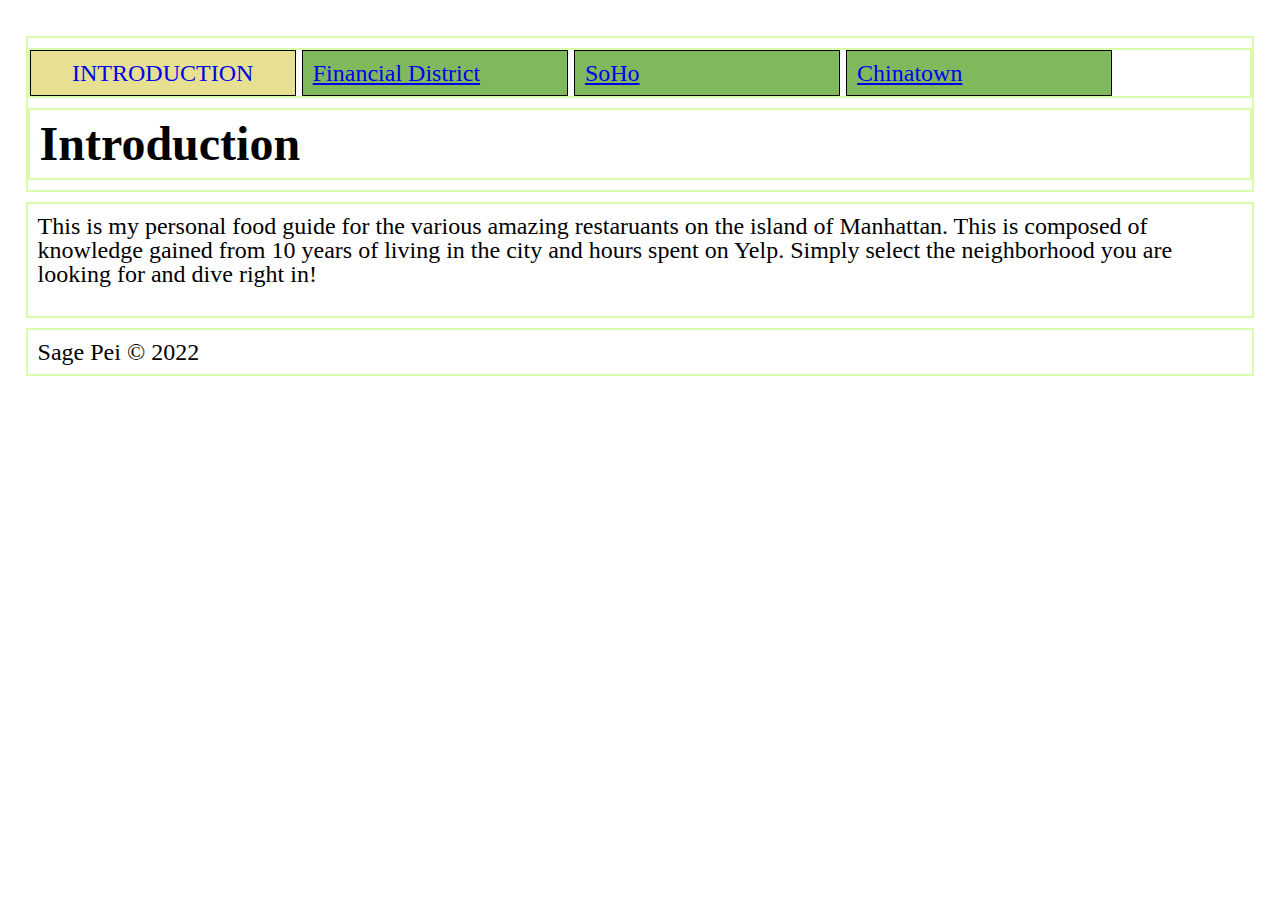
==== index.html @ 9fe97857 "initial set up" ====
<!DOCTYPE html>
	
<html lang="en">
<!-- All of the meta data for the page belongs in the header tag -->
<head>
	<meta charset="UTF-8">
	<meta name="viewport" content="width=device-width, initial-scale=1.0">
    <link rel="icon" href="image/manhattan_neighborhoods.ico">
    <link rel="stylesheet" href="css/html5reset.css">
     <!-- Link to the stylesheet -->
     <link rel="stylesheet" href="css/style.css">
    <title>Introduction</title>
    </head>
</head>

<!-- All of the visible code in the page belongs in the body tag -->
<body>
	<!-- Header is a sematic tag page that aids readability -->
	<header>
		<!-- Nav is a sematic tag page that aids accessibility -->
		<nav>
			<ul>
				<!-- Since I am on the index file I added class = action to the link to index. -->
				<li class="active"><a href = "index.html" >Introduction</a></li>
				<li><a href = "fidi.html">Financial District</a></li>
				<li><a href = "soho.html">SoHo</a></li>
				<li><a href = "chinatown.html">Chinatown</a></li>
			</ul>
		</nav>
		<!-- The h1 is a semantic tag that aids accessibility -->
		<h1>Introduction</h1>
	</header>

	<!-- Every page should have a main tag for accessibility -->
	<main>
		<p>This is my personal food guide for the various amazing restaruants on the island of Manhattan.
            This is composed of knowledge gained from 10 years of living in the city and hours spent on Yelp. 
            Simply select the neighborhood you are looking for and dive right in!
        </p>

		</p>
	</main>

	<!-- Footer is a sematic tag page that aids readability -->
	<footer>
		<p>Sage Pei &copy; 2022</p>
	</footer>
</body>
</html>
---- css/style.css ----
/*Add padding and margin to space out the page.
Make the font larger too.*/
body{
	margin:1%;
	padding:1%;
	font-size:150%;
}

/*Make the h1 heading bigger with a bold font*/
h1{
	font-size: 2em; 
	font-weight: bold;
}


.active{
	background: rgb(231, 223, 145);
    text-transform: uppercase;
	text-align: center;
}

.active a{
	text-decoration: none;;
}

/*Style the images*/
img{
    height: 200px;
    width:auto;
    border: 3px solid rgb(99, 190, 104);
    padding: 25px;
    border-radius: 10px;
    margin: 10px;
}

/*Make the h2 heading match h1*/
h2{
	font-size: 2em; 
	font-weight: bold;
}

/*Improve the spacing for paragraphs AND headings*/
p, h1, h2 {
    padding: 10px;
}

/*Add borders around the main components and some
space too*/
header, nav, main, h1, footer{
	border: 2px solid rgb(216, 252, 170);
	margin: 10px 0;
}


/*Change the styling for all of the list 
items in the nav section*/
nav li{
	background-color: #7fb85d;
	padding:10px;
	width:25%;
	border:1px solid black;
	display: inline-block;
	width: 20%;
}



/*Added this so the links stay the same color*/
a:visited{color:#0000FF}
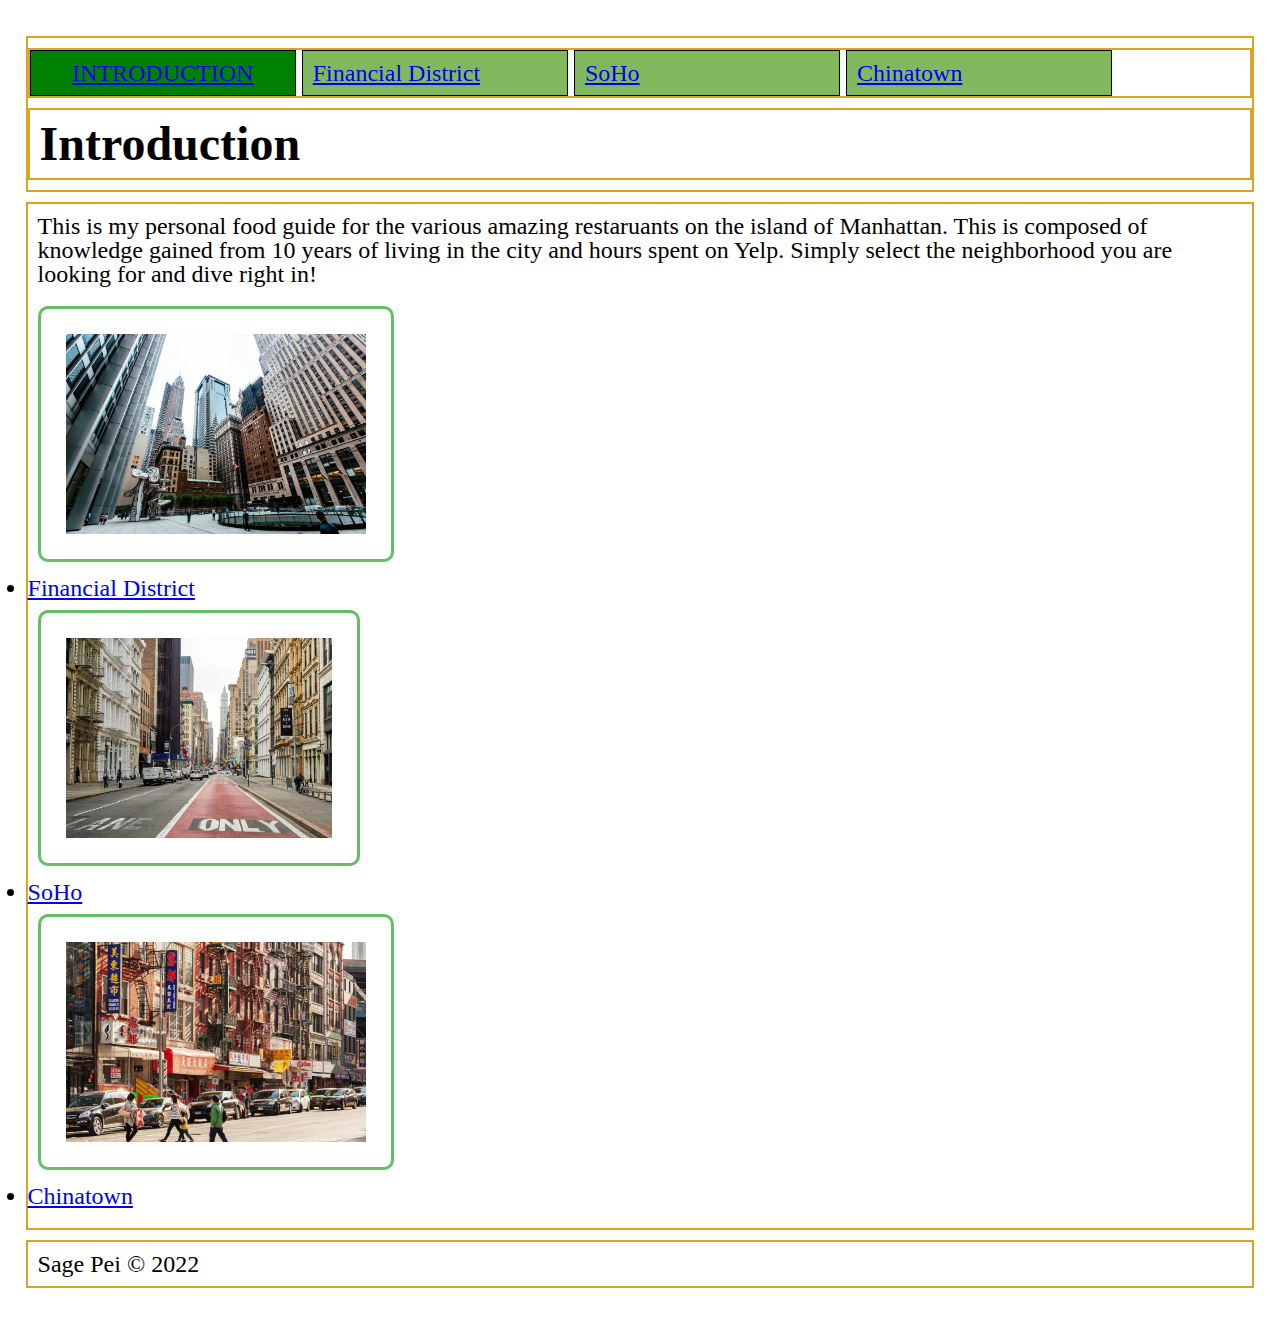
==== commit e322e259: "//project checkpoint 2//" ====
--- a/index.html
+++ b/index.html
@@ -8,7 +8,7 @@
     <link rel="icon" href="image/manhattan_neighborhoods.ico">
     <link rel="stylesheet" href="css/html5reset.css">
      <!-- Link to the stylesheet -->
-     <link rel="stylesheet" href="css/style.css">
+     <link rel="stylesheet" href="css/indexstyle.css">
     <title>Introduction</title>
     </head>
 </head>
@@ -38,6 +38,21 @@
             Simply select the neighborhood you are looking for and dive right in!
         </p>
 
+		<div class="fidi">
+            <img src=  "image/fidi.jpeg" alt= "overview of the financial district '" width="200"/>
+            <li><a href = "fidi.html">Financial District</a></li>
+        
+
+		
+            <img src=  "image/soho.jpeg" alt= "overview of Soho '" width="200"/>
+            <li><a href = "soho.html">SoHo</a></li>
+ 
+
+	
+            <img src=  "image/chinatown.jpeg" alt= "overview of chinatown '" width="200"/>
+            <li><a href = "chinatown.html">Chinatown</a></li>
+     
+
 		</p>
 	</main>
 
--- a/css/indexstyle.css
+++ b/css/indexstyle.css
@@ -0,0 +1,68 @@
+/*Add padding and margin to space out the page.
+Make the font larger too.*/
+body{
+    margin:1%;
+    padding:1%;
+    font-size:150%;
+}
+
+/*Make the h1 heading bigger with a bold font*/
+h1{
+    font-size: 2em; 
+    font-weight: bold;
+}
+
+
+.active{
+    background: green;
+    text-transform: uppercase;
+    text-align: center;
+}
+
+
+/*Style the images*/
+img{
+    height: 200px;
+    width:auto;
+    border: 3px solid rgb(99, 190, 104);
+    padding: 25px;
+    border-radius: 10px;
+    margin: 10px;
+}
+
+/*Make the h2 heading match h1*/
+h2{
+    font-size: 2em; 
+    font-weight: bold;
+}
+
+/*Improve the spacing for paragraphs AND headings*/
+p, h1, h2 {
+    padding: 10px;
+}
+
+/*Add borders around the main components and some
+space too*/
+header, nav, main, h1, footer{
+    border: 2px solid goldenrod;
+    margin: 10px 0;
+}
+
+
+/*Change the styling for all of the list 
+items in the nav section*/
+nav li{
+    background-color: #7fb85d;
+    padding:10px;
+    width:25%;
+    border:1px solid black;
+    display: inline-block;
+    width: 20%;
+}
+
+
+
+/*Added this so the links stay the same color*/
+a:visited{color:#0000FF}
+
+
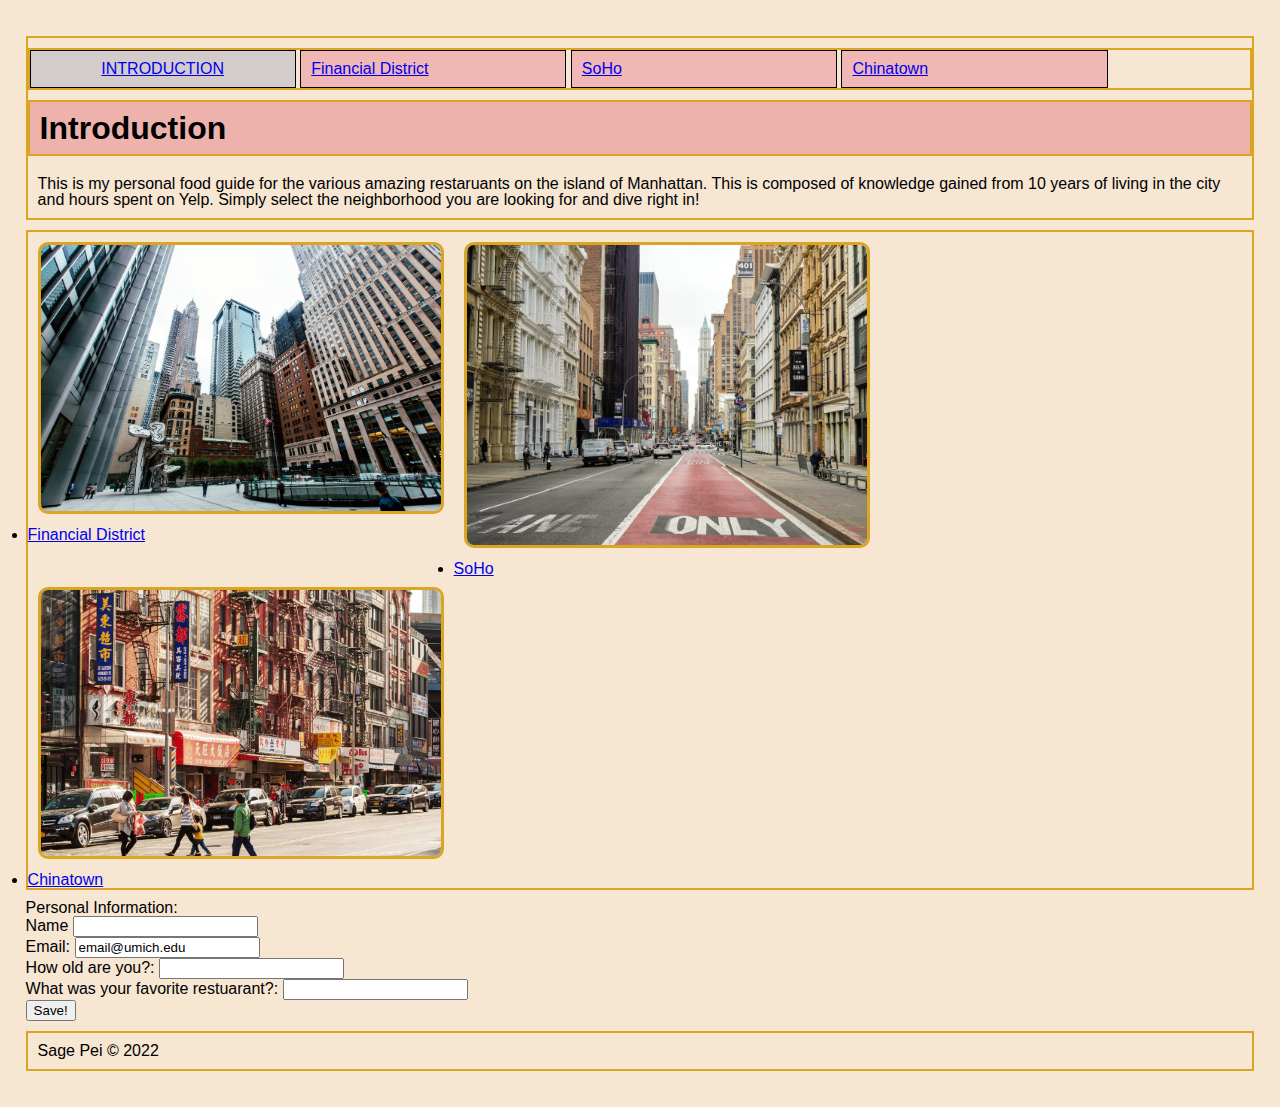
==== commit 029d1b2b: "check in" ====
--- a/index.html
+++ b/index.html
@@ -8,7 +8,7 @@
     <link rel="icon" href="image/manhattan_neighborhoods.ico">
     <link rel="stylesheet" href="css/html5reset.css">
      <!-- Link to the stylesheet -->
-     <link rel="stylesheet" href="css/indexstyle.css">
+     <link rel="stylesheet" href="css/style.css">
     <title>Introduction</title>
     </head>
 </head>
@@ -29,33 +29,68 @@
 		</nav>
 		<!-- The h1 is a semantic tag that aids accessibility -->
 		<h1>Introduction</h1>
+			<p>This is my personal food guide for the various amazing restaruants on the island of Manhattan.
+            This is composed of knowledge gained from 10 years of living in the city and hours spent on Yelp. 
+            Simply select the neighborhood you are looking for and dive right in!
+        	</p>
+
 	</header>
 
 	<!-- Every page should have a main tag for accessibility -->
 	<main>
-		<p>This is my personal food guide for the various amazing restaruants on the island of Manhattan.
-            This is composed of knowledge gained from 10 years of living in the city and hours spent on Yelp. 
-            Simply select the neighborhood you are looking for and dive right in!
-        </p>
 
 		<div class="fidi">
-            <img src=  "image/fidi.jpeg" alt= "overview of the financial district '" width="200"/>
-            <li><a href = "fidi.html">Financial District</a></li>
-        
+			<div class = "fidi_card">
+				<div class = "fidi_images" >
+					<img src=  "image/fidi.jpeg" alt= "overview of the financial district '" width="400"/>
+				</div>
+				<div class = "fidi_content" >
+					<li><a href = "fidi.html">Financial District</a></li>
+				</div>
+			</div>
 
-		
-            <img src=  "image/soho.jpeg" alt= "overview of Soho '" width="200"/>
-            <li><a href = "soho.html">SoHo</a></li>
- 
+		<div class="soho">
+			<div class = "soho_card">
+				<img src=  "image/soho.jpeg" alt= "overview of Soho '" width="400"/>
+			</div>
+			<div class = "soho_content" > 
+				<li><a href = "soho.html">SoHo</a></li>
+			</div>
+		</div>
+
+		<div class="chinatown">
+			<div class = "chinatown_card">
+				<img src=  "image/chinatown.jpeg" alt= "overview of chinatown '" width="400"/>
+			</div>
+            <div class = "chinatown_content" > 
+           	 <li><a href = "chinatown.html">Chinatown</a></li>
+			</div>
+
+		</div>
+		</p>
+	</main>
+	
+	<form
+		action="https://formspree.io/f/mlezlbka"
+		method="POST"
+	>
+		<fieldset> 
+			<legend>Personal Information:</legend>
+			<label for="name">Name</label>
+			<input type="text" id = "name" name="Name"><br/>
+			<label> Email: 
+				<input type="email" value = "email@umich.edu" name="address">
+			</label><br/>
+			<label for="age">How old are you?:</label>
+			<input type="number" id = "age" name = "age"><br>
+			<label for="food">What was your favorite restuarant?:</label>
+			<input type="text" id = "food" name = "place"><br>
+			<input type = "submit" value = "Save!">
+		</fieldset>
+	</form> 
 
 	
-            <img src=  "image/chinatown.jpeg" alt= "overview of chinatown '" width="200"/>
-            <li><a href = "chinatown.html">Chinatown</a></li>
-     
-
-		</p>
-	</main>
-
+	
 	<!-- Footer is a sematic tag page that aids readability -->
 	<footer>
 		<p>Sage Pei &copy; 2022</p>
--- a/css/style.css
+++ b/css/style.css
@@ -0,0 +1,83 @@
+/*Add padding and margin to space out the page.
+Make the font larger too.*/
+html {
+	scroll-behavior: smooth; 
+}
+
+body{
+    font-family: Verdana, Geneva, Tahoma, sans-serif;
+    background-color: rgba(245, 227, 205, 0.897);
+    margin:1%;
+    padding:1%;
+    font-size:100%;
+    overflow-x:hidden;
+    position: relative;
+}
+
+/*Make the h1 heading bigger with a bold font*/
+h1{
+    background-color: rgb(238, 178, 173);
+    font-size: 2em; 
+    font-weight: bold;
+}
+
+
+.active{
+    background: rgb(212, 203, 203);
+    text-transform: uppercase;
+    text-align: center;
+}
+
+
+/*Style the images*/
+img{
+    display: inline-block;
+    border: 3px solid goldenrod;
+    border-radius: 10px;
+    margin: 10px;
+    align-items: center;
+}
+
+.fidi {
+    display: flex;
+    flex-direction: row;
+    flex-wrap: wrap;
+}
+
+/*Make the h2 heading match h1*/
+h2{
+    font-size: 2em; 
+    font-style: italic;
+    font-weight: bold;
+}
+
+/*Improve the spacing for paragraphs AND headings*/
+p, h1, h2 {
+    padding: 10px;
+}
+
+/*Add borders around the main components and some
+space too*/
+header, nav, main, h1, footer{
+    border: 2px solid goldenrod;
+    margin: 10px 0;
+}
+
+
+/*Change the styling for all of the list 
+items in the nav section*/
+nav li{
+    background-color: #f0b7b4;
+    padding:10px;
+    width:25%;
+    border:1px solid black;
+    display: inline-block;
+    width: 20%;
+}
+
+
+
+/*Added this so the links stay the same color*/
+a:visited{color:#0000FF}
+
+
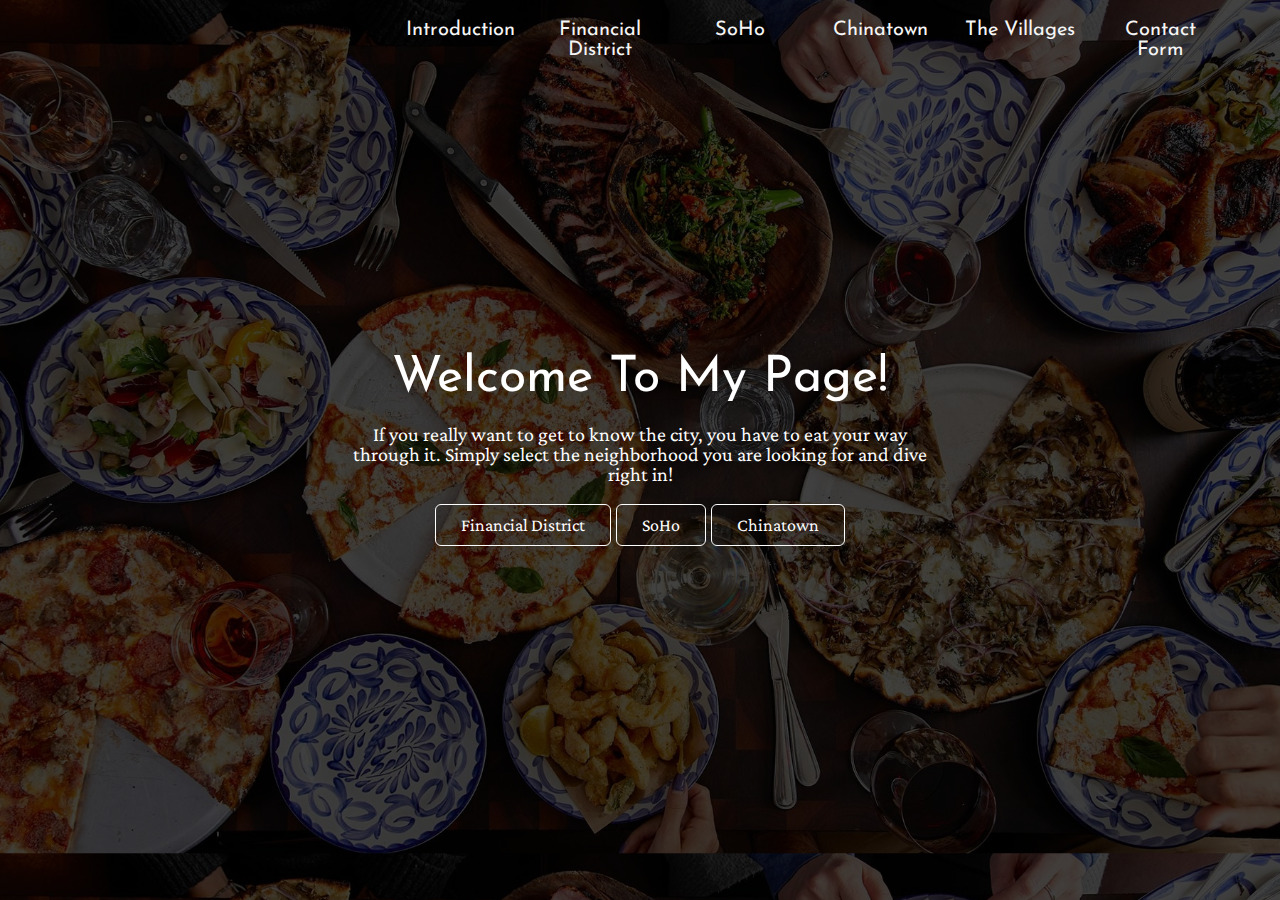
==== commit 77906f46: "//checkin3//" ====
--- a/index.html
+++ b/index.html
@@ -1,99 +1,71 @@
 <!DOCTYPE html>
-	
 <html lang="en">
-<!-- All of the meta data for the page belongs in the header tag -->
+    
 <head>
-	<meta charset="UTF-8">
+    <meta charset="UTF-8">
 	<meta name="viewport" content="width=device-width, initial-scale=1.0">
     <link rel="icon" href="image/manhattan_neighborhoods.ico">
     <link rel="stylesheet" href="css/html5reset.css">
+    <link href="https://fonts.googleapis.com/css2?family=Crimson+Pro:wght@300&family=Josefin+Sans:ital,wght@1,300&display=swap" rel="stylesheet">
      <!-- Link to the stylesheet -->
-     <link rel="stylesheet" href="css/style.css">
+     <link rel="stylesheet" href="css/landing.css">
     <title>Introduction</title>
-    </head>
 </head>
 
-<!-- All of the visible code in the page belongs in the body tag -->
+<main>
 <body>
-	<!-- Header is a sematic tag page that aids readability -->
-	<header>
-		<!-- Nav is a sematic tag page that aids accessibility -->
-		<nav>
-			<ul>
-				<!-- Since I am on the index file I added class = action to the link to index. -->
-				<li class="active"><a href = "index.html" >Introduction</a></li>
-				<li><a href = "fidi.html">Financial District</a></li>
-				<li><a href = "soho.html">SoHo</a></li>
-				<li><a href = "chinatown.html">Chinatown</a></li>
-			</ul>
-		</nav>
-		<!-- The h1 is a semantic tag that aids accessibility -->
-		<h1>Introduction</h1>
-			<p>This is my personal food guide for the various amazing restaruants on the island of Manhattan.
-            This is composed of knowledge gained from 10 years of living in the city and hours spent on Yelp. 
+    <div class="nav_box">
+    <ul type = "none">
+        <li class="active"><a href = "index.html" >Introduction</a></li>
+        <li><a href = "fidi.html">Financial District</a></li>
+        <li><a href = "soho1.html">SoHo</a></li>
+        <li><a href = "chinatown.html">Chinatown</a></li>
+        <li><a href = "">The Villages</a></li>
+        <li><a href = "contact.html">Contact Form</a></li>
+    </ul>
+
+    </div>
+    <div class = "introduction">
+        <h1> Welcome to my page!</h1>
+        <p>
+            If you really want to get to know the city, you have to eat your way through it. 
             Simply select the neighborhood you are looking for and dive right in!
         	</p>
+        <button onclick="window.location.href='fidi.html'">Financial District</button>
+        <button onclick="window.location.href='soho.html'">SoHo</button>
+        <button onclick="window.location.href='chinatown.html'">Chinatown</button>
+    <!--
+    <div class="fidi">
+        <div class = "fidi_card">
+            <div class = "fidi_images" >
+                <img src=  "image/fidi.jpeg" alt= "overview of the financial district '" width="400"/>
+            </div>
+            <div class = "fidi_content" >
+                <li><a href = "fidi.html">Financial District</a></li>
+            </div>
+            </div>
+    
+    <div class="soho">
+        <div class = "soho_card">
+            <div class = "soho_images">
+                 <img src=  "image/soho.jpeg" alt= "overview of Soho '" width="400"/>
+            </div>
+        <div class = "soho_content" > 
+            <li><a href = "soho.html">SoHo</a></li>
+        </div>
+           
+    
+    <div class="chinatown">
+        <div class = "chinatown_card">
+            <div class="chinatown_images">
+                <img src=  "image/chinatown.jpeg" alt= "overview of chinatown '" width="400"/>
+                </div>
+            <div class = "chinatown_content" > 
+                <li><a href = "chinatown.html">Chinatown</a></li>
+            </div>
 
-	</header>
-
-	<!-- Every page should have a main tag for accessibility -->
-	<main>
-
-		<div class="fidi">
-			<div class = "fidi_card">
-				<div class = "fidi_images" >
-					<img src=  "image/fidi.jpeg" alt= "overview of the financial district '" width="400"/>
-				</div>
-				<div class = "fidi_content" >
-					<li><a href = "fidi.html">Financial District</a></li>
-				</div>
-			</div>
-
-		<div class="soho">
-			<div class = "soho_card">
-				<img src=  "image/soho.jpeg" alt= "overview of Soho '" width="400"/>
-			</div>
-			<div class = "soho_content" > 
-				<li><a href = "soho.html">SoHo</a></li>
-			</div>
-		</div>
-
-		<div class="chinatown">
-			<div class = "chinatown_card">
-				<img src=  "image/chinatown.jpeg" alt= "overview of chinatown '" width="400"/>
-			</div>
-            <div class = "chinatown_content" > 
-           	 <li><a href = "chinatown.html">Chinatown</a></li>
-			</div>
-
-		</div>
-		</p>
-	</main>
-	
-	<form
-		action="https://formspree.io/f/mlezlbka"
-		method="POST"
-	>
-		<fieldset> 
-			<legend>Personal Information:</legend>
-			<label for="name">Name</label>
-			<input type="text" id = "name" name="Name"><br/>
-			<label> Email: 
-				<input type="email" value = "email@umich.edu" name="address">
-			</label><br/>
-			<label for="age">How old are you?:</label>
-			<input type="number" id = "age" name = "age"><br>
-			<label for="food">What was your favorite restuarant?:</label>
-			<input type="text" id = "food" name = "place"><br>
-			<input type = "submit" value = "Save!">
-		</fieldset>
-	</form> 
-
-	
-	
-	<!-- Footer is a sematic tag page that aids readability -->
-	<footer>
-		<p>Sage Pei &copy; 2022</p>
-	</footer>
+    </div>
+-->
 </body>
+</main>
 </html>
--- a/css/landing.css
+++ b/css/landing.css
@@ -0,0 +1,84 @@
+body{
+	font-family: 'Josefin Sans', sans-serif;
+	color: white;
+	background:url("../image/background.jpeg"),no-repeat; 
+	background-size:cover;
+	background-color: rgba(0, 0, 0, 0.74);
+	background-blend-mode: multiply;
+}
+.main{
+	width:100%
+}
+nav{
+	width:100%;
+	background-color: black;
+}
+.nav_box{
+	width: 900px;
+	float: right;
+	font-size: 20px;
+}
+
+ul li{
+	width: 120px;
+	float:left;
+	padding: 0px 10px;
+	margin:10px auto;
+	text-align:center;
+	text-size-adjust: 200px;
+}
+
+ul{
+	margin: 10px;
+}
+
+
+ul li a{
+	text-decoration: none;
+	color:whitesmoke;
+}
+
+.nav_box ul li:hover{
+	background-color: goldenrod;
+}
+
+.nav_box ul li a:hover{
+	color: white;
+}
+
+
+.introduction{
+	position: absolute;
+	top: 50%;
+	left:50%;
+	transform: translate(-50%,-50%);
+	color: white;
+	text-align: center; 
+}
+.introduction h1{
+	font-family: 'Josefin Sans', sans-serif;
+	font-size: 50px;
+	text-transform: capitalize;
+}
+
+.introduction p{
+	font-family: 'Crimson Pro', serif;
+	padding:20px;
+	font-size: 20px;
+}
+
+button{
+	background: none;
+	border: 1px solid white;
+	color: white; 
+	font-size: 18px;
+	padding: 10px 25px;
+	border-radius: 6px;
+	font-family: 'Crimson Pro', serif;
+}
+
+button:hover{
+	background:black;
+	color:white;
+	
+}